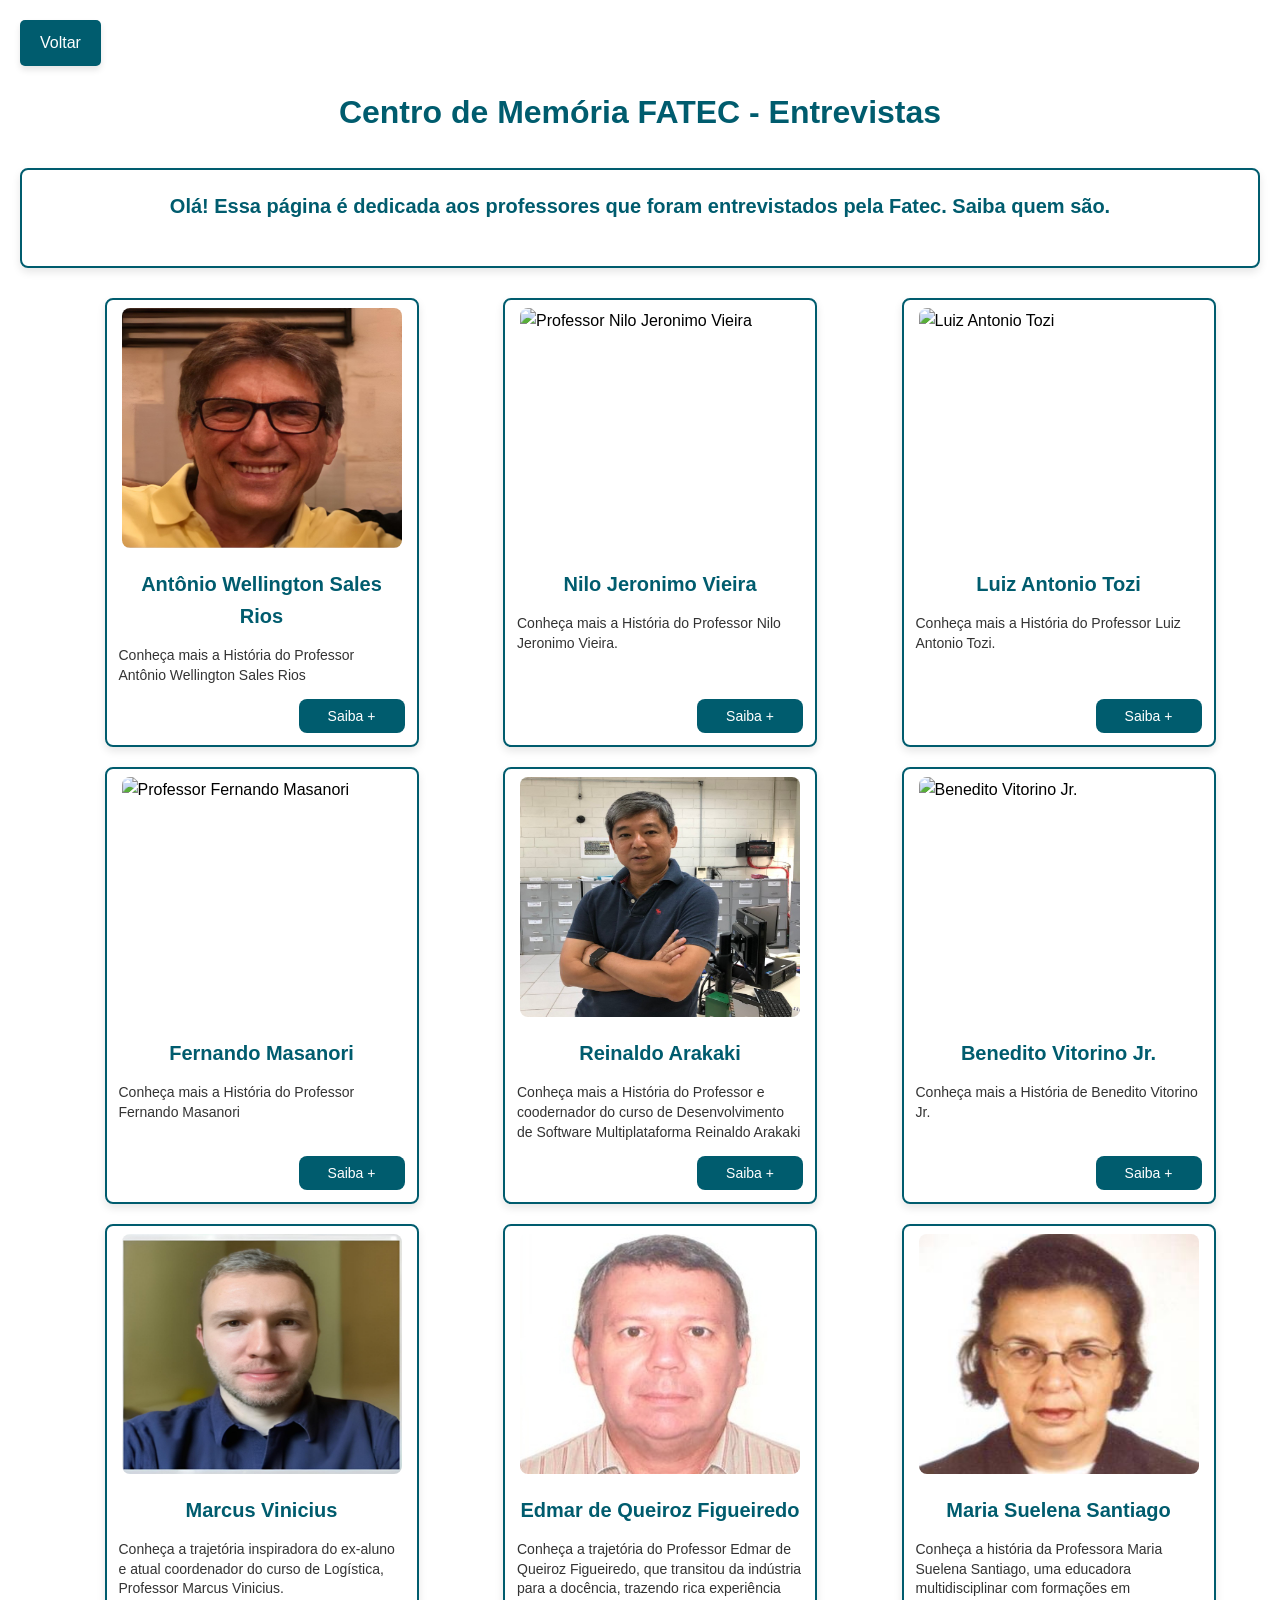
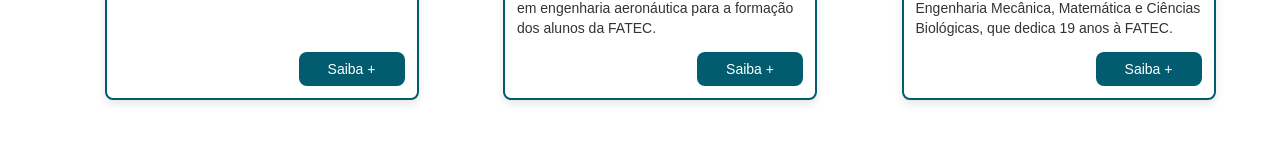
==== templates individuais/entrevistas.html @ 005e8e5b "<docs> update" ====
<!DOCTYPE html>
<html lang="pt-br">

<head>
  <meta charset="UTF-8">
  <title>Centro de Memória FATEC</title>
  <link rel="stylesheet" href="../statics/styles/cards.css">
  <link rel="stylesheet" href="../statics/styles/information.css">
</head>

<body>
  <a href="../index.html" class="btn-voltar">Voltar</a>

  <h1 id="titulo-principal">Centro de Memória FATEC - Entrevistas</h1>

  <div class="card-introducao" style="width: auto;">
    <div class="card-content-introducao">
      <h3 class="card-title">Olá! Essa página é dedicada aos professores que foram entrevistados pela
        Fatec.
        Saiba quem são.</h3>
    </div>
  </div>

  <div class="card-container">
    <div class="card">
      <div class="card-image-container">
        <img src="../statics/imgs/pessoas/sales/sales2.jpg" alt="Professor Antônio Wellington Sales Rios"
          class="card-image">
      </div>
      <div class="card-content">
        <h3 class="card-title">Antônio Wellington Sales Rios</h3>
        <p class="card-text">Conheça mais a História do Professor Antônio Wellington Sales Rios</p>
        <a href="sales.html" class="saiba-mais" data-id="sales">Saiba +</a>
      </div>
    </div>



    <div class="card">
      <div class="card-image-container">
        <img src="../statics/imgs/pessoas/jeronimo/jeronimo3.jpeg" alt="Professor Nilo Jeronimo Vieira"
          class="card-image">
      </div>
      <div class="card-content">
        <h3 class="card-title">Nilo Jeronimo Vieira</h3>
        <p class="card-text">Conheça mais a História do Professor Nilo Jeronimo Vieira.</p>
        <a href="jeronimo.html" class="saiba-mais" data-id="jeronimo">Saiba +</a>
      </div>
    </div>



    <div class="card">
      <div class="card-image-container">
        <img src="../statics/imgs/pessoas/tozi/tozi.png" alt="Luiz Antonio Tozi" class="card-image">
      </div>
      <div class="card-content">
        <h3 class="card-title">Luiz Antonio Tozi</h3>
        <p class="card-text">Conheça mais a História do Professor Luiz Antonio Tozi.</p>
        <a href="tozi.html" class="saiba-mais" data-id="tozi">Saiba +</a>
      </div>
    </div>



    <div class="card">
      <div class="card-image-container">
        <img src="../statics/imgs/pessoas/masanori/masanori7.jpeg" alt="Professor Fernando Masanori" class="card-image">
      </div>
      <div class="card-content">
        <h3 class="card-title">Fernando Masanori</h3>
        <p class="card-text">Conheça mais a História do Professor Fernando Masanori</p>
        <a href="masanori.html" class="saiba-mais" data-id="masanori">Saiba +</a>
      </div>
    </div>


    <div class="card">
      <div class="card-image-container">
        <img src="../statics/imgs/pessoas/arakaki/arakaki.jpg" alt="Coordenador Reinaldo Arakaki" class="card-image">
      </div>
      <div class="card-content">
        <h3 class="card-title">Reinaldo Arakaki</h3>
        <p class="card-text">Conheça mais a História do Professor e coodernador do curso de
          Desenvolvimento de Software Multiplataforma Reinaldo Arakaki</p>
        <a href="arakaki.html" class="saiba-mais" data-id="arakaki">Saiba +</a>
      </div>
    </div>


    <div class="card">
      <div class="card-image-container">
        <img src="../statics/imgs/pessoas/benedito/bene(1).jpeg" alt="Benedito Vitorino Jr." class="card-image">
      </div>
      <div class="card-content">
        <h3 class="card-title">Benedito Vitorino Jr.</h3>
        <p class="card-text">Conheça mais a História de Benedito Vitorino Jr.</p>
        <a href="benedito.html" class="saiba-mais" data-id="benedito">Saiba +</a>
      </div>
    </div>

    <div class="card">
      <div class="card-image-container">
        <img src="../statics/imgs/pessoas/marcus/marcus1.jpg" alt="Coordenador Marcus Vinicius" class="card-image">
      </div>
      <div class="card-content">
        <h3 class="card-title">Marcus Vinicius</h3>
        <p class="card-text">Conheça a trajetória inspiradora do ex-aluno e atual coordenador do curso de
          Logística, Professor Marcus Vinicius.</p>
        <a href="marcus.html" class="saiba-mais" data-id="marcus">Saiba +</a>
      </div>
    </div>


    <div class="card">
      <div class="card-image-container">
        <img src="../statics/imgs/pessoas/edmar.png" alt="Professor Edmar de Queiroz Figueiredo" class="card-image">
      </div>
      <div class="card-content">
        <h3 class="card-title">Edmar de Queiroz Figueiredo</h3>
        <p class="card-text">Conheça a trajetória do Professor Edmar de Queiroz Figueiredo, que transitou da indústria para a docência, trazendo rica experiência em engenharia aeronáutica para a formação dos alunos da FATEC.</p>
        <a href="edmar.html" class="saiba-mais" data-id="edmar">Saiba +</a>
      </div>
    </div>


    <div class="card">
      <div class="card-image-container">
        <img src="../statics/imgs/pessoas/suelena.png" alt="Professora Maria Suelena Santiago" class="card-image">
      </div>
      <div class="card-content">
        <h3 class="card-title">Maria Suelena Santiago</h3>
        <p class="card-text">Conheça a história da Professora Maria Suelena Santiago, uma educadora multidisciplinar com formações em Engenharia Mecânica, Matemática e Ciências Biológicas, que dedica 19 anos à FATEC.</p>
        <a href="suelena.html" class="saiba-mais" data-id="suelena">Saiba +</a>
      </div>
    </div>


  </div>
  <section id="informacoes-detalhadas" style="display: none;">
  </section>
  <script type="module" src="../statics/js/script.js"></script>

</body>

</html>
---- statics/styles/cards.css ----
:root {
  --primary-color: #005c6e;
  --text-color: #333;
  --link-color: #0066cc;
  --bg-light: #f5f5f5;
  --bg-lighter: #f0f8ff;
  --border-accent: #003366;
  --shadow: 0 4px 8px rgba(0, 0, 0, 0.1);
  --border-radius: 8px;
  --spacing-sm: 8px;
  --spacing-md: 12px;
  --spacing-lg: 15px;
  --spacing-xl: 20px;
  --spacing-xxl: 30px;
  --spacing-xxxl: 40px;
  --card-width: 300px;
}

body {
  font-family: Arial, sans-serif;
  max-width: none;
  margin: 0;
  padding: 20px;
  line-height: 1.6;
}

h1 {
  color: var(--primary-color);
  text-align: center;
  margin-bottom: var(--spacing-xxl);
}

a {
  color: var(--link-color);
  text-decoration: none;
  transition: text-decoration 0.2s ease;
}

a:hover {
  text-decoration: underline;
}


.secao {
  background-color: var(--bg-light);
  padding: var(--spacing-lg);
  border-radius: var(--border-radius);
  margin-bottom: var(--spacing-lg);
}

.documento,
.entrevista,
.catalogo {
  background-color: var(--bg-lighter);
  padding: var(--spacing-sm);
  margin-bottom: var(--spacing-sm);
  border-radius: var(--border-radius);
  border-left: 4px solid var(--border-accent);
}

.card-container {
  display: flex;
  justify-content: space-evenly;
  flex-wrap: wrap;
  gap: 20px;
  margin: 30px auto;
  padding: 0 20px;
  width: 100%;
}

.card-introducao {
  width: 1200px;
  height: auto;
  border: 2px solid #005c6e;
  border-radius: 8px;
  overflow: hidden;
  box-shadow: 0 4px 8px rgba(0, 0, 0, 0.1);
  position: relative;
  padding-bottom: 40px;
}

.card {
  flex: 0 0 25%;
  /* flex: 1; */
  min-width: 250px;
  max-width: 350px;
  height: auto;
  border: 2px solid var(--primary-color);
  border-radius: var(--border-radius);
  overflow: hidden;
  box-shadow: var(--shadow);
  position: relative;
  padding-bottom: var(--spacing-xxxl);
}

.card-image-container {
  padding: var(--spacing-sm) var(--spacing-lg) 0;
}

.card-image {
  width: 100%;
  height: 240px;
  display: block;
  object-fit: fill;
  border-radius: var(--border-radius);
}

.card-content {
  padding: 0 var(--spacing-md) var(--spacing-md);
}

.card-title {
  color: var(--primary-color);
  font-size: var(--spacing-xl);
  border-radius: 25px;
  margin-bottom: 4px;
  text-align: center;
}

.card-text {
  margin-bottom: var(--spacing-sm);
  color: var(--text-color);
  font-size: 14px;
  line-height: 1.4;
  overflow-wrap: break-word;
  word-wrap: break-word;
}

.saiba-mais {
  display: block;
  width: 90px;
  background-color: var(--primary-color);
  color: white;
  text-align: center;
  padding: 6px var(--spacing-sm);
  border-radius: var(--border-radius);
  text-decoration: none;
  position: absolute;
  bottom: var(--spacing-md);
  right: var(--spacing-md);
  font-size: 14px;
  transition: opacity 0.2s ease;
}

.btn-voltar {
  display: inline-block;
  padding: 10px 20px;
  background-color: var(--primary-color);
  ;
  /* verde bonito */
  color: white;
  text-decoration: none;
  font-size: 16px;
  border-radius: 5px;
  transition: background-color 0.3s ease;
  box-shadow: 0 4px 6px rgba(0, 0, 0, 0.1);
}

.btn-voltar:hover {
  background-color: var(--primary-color);
}


.saiba-mais:hover {
  opacity: 0.9;
}

@media (max-width: 1200px) {
  .card-container {
    grid-template-columns: repeat(3, 1fr);
  }
}

@media (max-width: 768px) {
  .card-container {
    grid-template-columns: repeat(2, 1fr);
  }
}

@media (max-width: 480px) {
  .card-container {
    grid-template-columns: 1fr;
  }
}
---- statics/styles/information.css ----
.info-container {
  max-width: 750px;
  margin: 40px auto;
  border: 2px solid #005c6e;
  border-radius: 8px;
  padding: 20px;
  background-color: #f0f8ff;
  box-shadow: 0 4px 8px rgba(0, 0, 0, 0.1);
}

.info-content {
  display: flex;
  flex-direction: column;
  gap: 15px;
}

.info-title {
  color: #005c6e;
  text-align: center;
  font-size: 24px;
  margin-bottom: 15px;
}

.info-bio {
  line-height: 1.6;
  color: #333;
  text-align: justify;
}

.info-image {
  float: left;
  max-width: 250px;
  margin-right: 20px;
  margin-bottom: 10px;
  border-radius: 8px;
}

.info-sources {
  margin-top: 20px;
  font-size: 12px;
  color: #666;
}

.botoes-navegacao {
  display: flex;
  gap: 20px;
  justify-content: center;
  margin: 20px auto;
}

.botao-voltar {
  display: block;
  padding: 8px 15px;
  background-color: #005c6e;
  color: white;
  border: none;
  border-radius: 4px;
  cursor: pointer;
  font-size: 14px;
}

.botao-fechar {
  display: block;
  padding: 8px 15px;
  background-color: #005c6e;
  color: white;
  border: none;
  border-radius: 4px;
  cursor: pointer;
  font-size: 14px;
}

@media (max-width: 768px) {
  .info-image {
    float: none;
    display: block;
    margin: 0 auto 15px;
    max-width: 100%;
  }
}
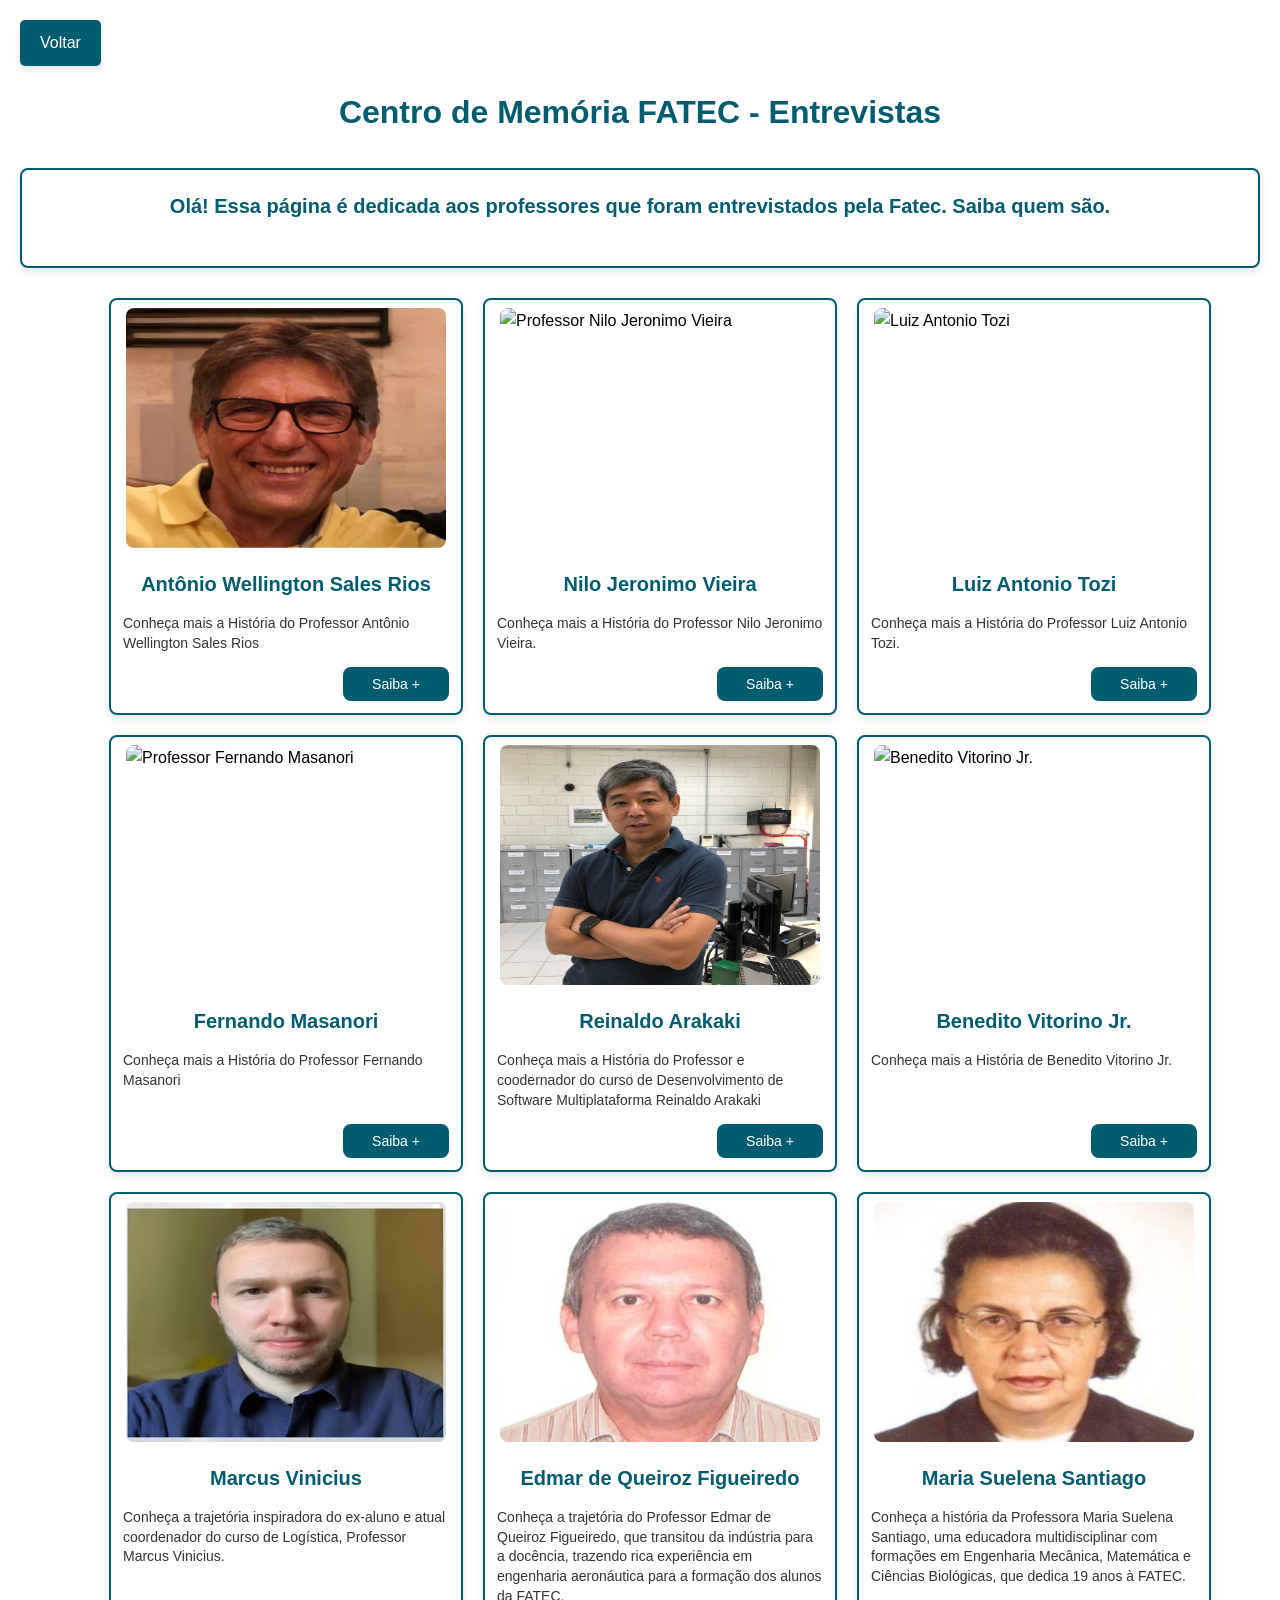
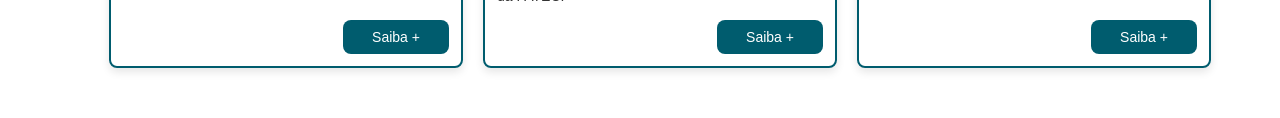
==== commit 213a7196: "<style>finalização cards" ====
--- a/templates individuais/entrevistas.html
+++ b/templates individuais/entrevistas.html
@@ -21,7 +21,7 @@
     </div>
   </div>
 
-  <div class="card-container">
+  <div class="card-container entrevistas-container">
     <div class="card">
       <div class="card-image-container">
         <img src="../statics/imgs/pessoas/sales/sales2.jpg" alt="Professor Antônio Wellington Sales Rios"
--- a/statics/styles/cards.css
+++ b/statics/styles/cards.css
@@ -181,4 +181,29 @@
   .card-container {
     grid-template-columns: 1fr;
   }
+}
+
+.entrevistas-container {
+  display: flex;
+  flex-wrap: wrap;
+  justify-content: center;
+  gap: 20px;
+}
+
+.entrevistas-container .card {
+  flex: 0 1 calc(33.33% - 20px);
+  min-width: 250px;
+  max-width: 350px;
+}
+
+@media (max-width: 1024px) {
+  .entrevistas-container .card {
+    flex: 0 1 calc(50% - 20px);
+  }
+}
+
+@media (max-width: 768px) {
+  .entrevistas-container .card {
+    flex: 0 1 100%;
+  }
 }
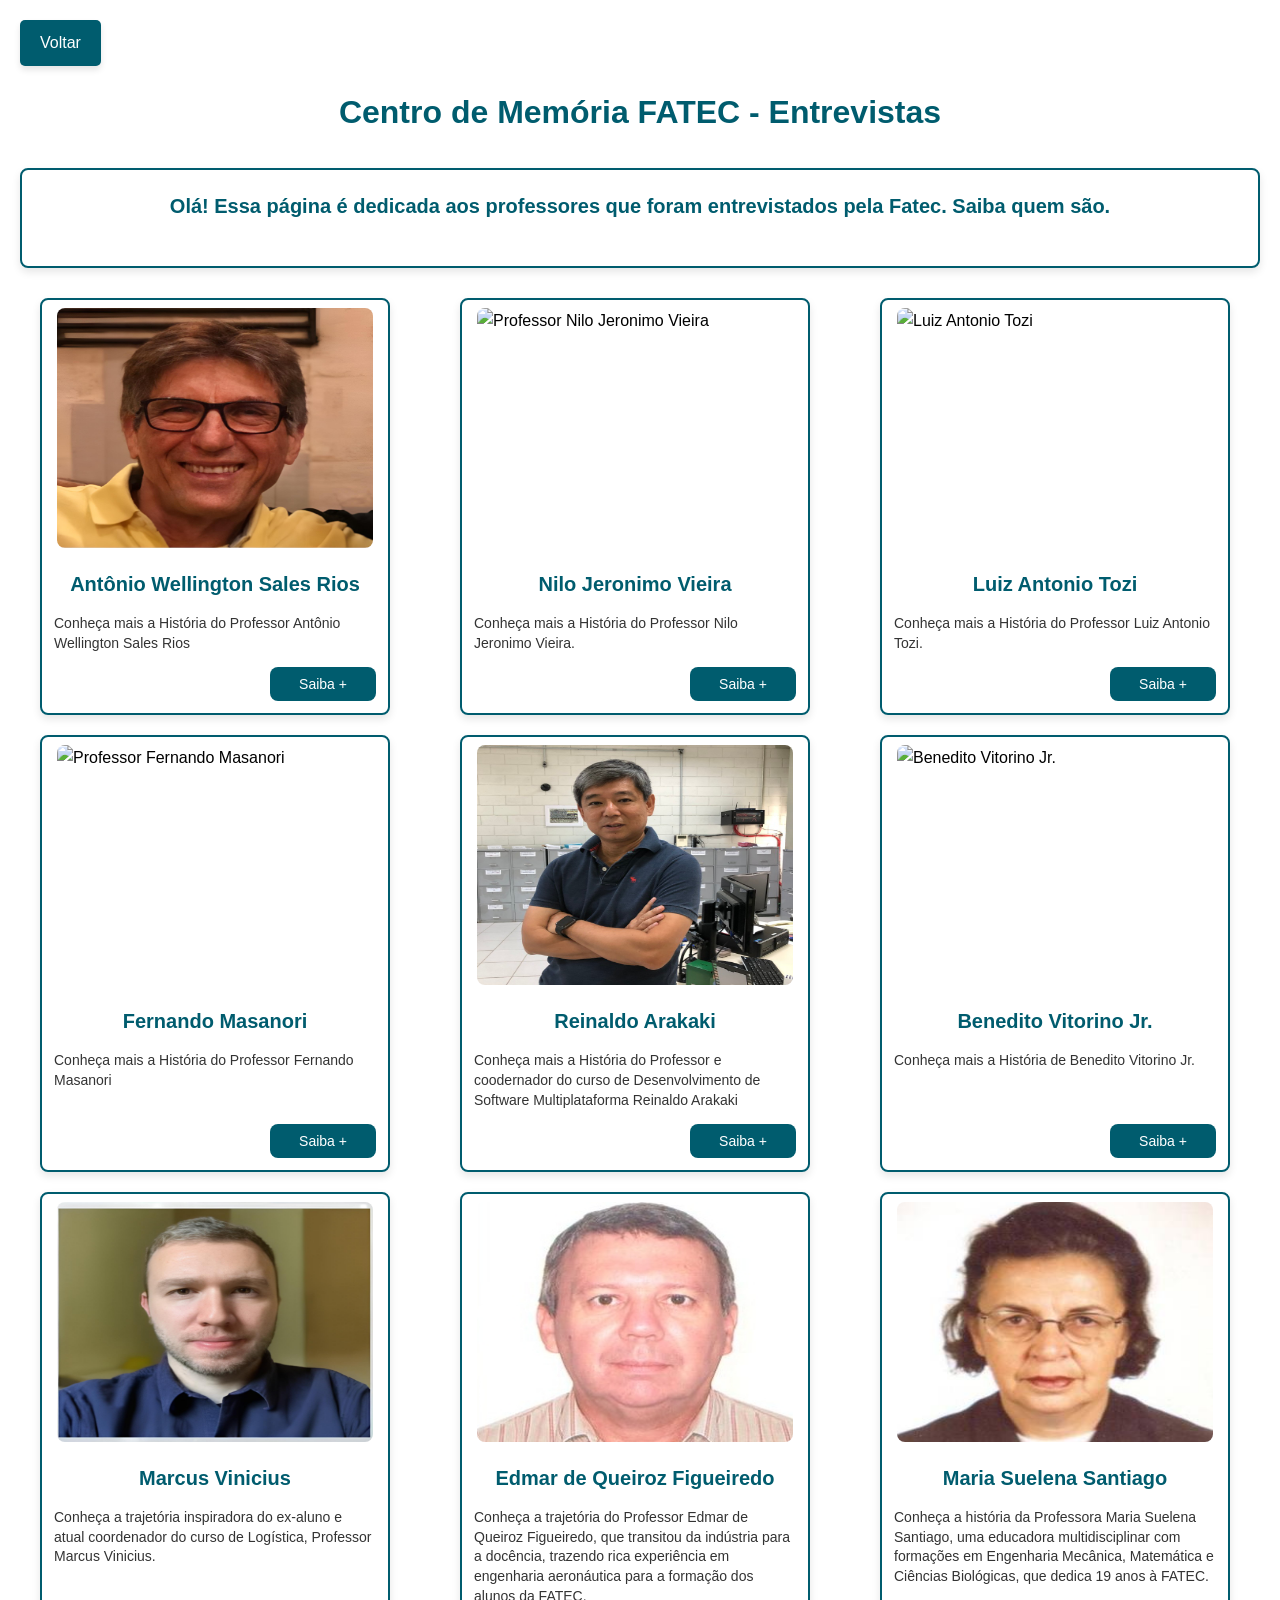
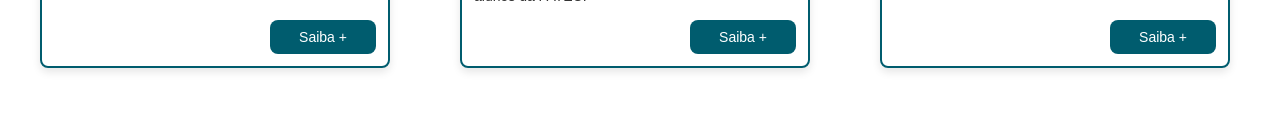
==== commit d0e5eb89: "fix: arrumando onde armazenam as imagens do professor Edmar e Suelena." ====
--- a/templates individuais/entrevistas.html
+++ b/templates individuais/entrevistas.html
@@ -114,7 +114,7 @@
 
     <div class="card">
       <div class="card-image-container">
-        <img src="../statics/imgs/pessoas/edmar.png" alt="Professor Edmar de Queiroz Figueiredo" class="card-image">
+        <img src="../statics/imgs/pessoas/edmar/edmar.png" alt="Professor Edmar de Queiroz Figueiredo" class="card-image">
       </div>
       <div class="card-content">
         <h3 class="card-title">Edmar de Queiroz Figueiredo</h3>
@@ -126,7 +126,7 @@
 
     <div class="card">
       <div class="card-image-container">
-        <img src="../statics/imgs/pessoas/suelena.png" alt="Professora Maria Suelena Santiago" class="card-image">
+        <img src="../statics/imgs/pessoas/suelena/suelena.png" alt="Professora Maria Suelena Santiago" class="card-image">
       </div>
       <div class="card-content">
         <h3 class="card-title">Maria Suelena Santiago</h3>
--- a/statics/styles/cards.css
+++ b/statics/styles/cards.css
@@ -81,7 +81,6 @@
 
 .card {
   flex: 0 0 25%;
-  /* flex: 1; */
   min-width: 250px;
   max-width: 350px;
   height: auto;
@@ -146,8 +145,6 @@
   display: inline-block;
   padding: 10px 20px;
   background-color: var(--primary-color);
-  ;
-  /* verde bonito */
   color: white;
   text-decoration: none;
   font-size: 16px;
@@ -184,26 +181,24 @@
 }
 
 .entrevistas-container {
-  display: flex;
-  flex-wrap: wrap;
-  justify-content: center;
+  display: grid;
+  grid-template-columns: repeat(3, 1fr);
   gap: 20px;
 }
 
 .entrevistas-container .card {
-  flex: 0 1 calc(33.33% - 20px);
-  min-width: 250px;
-  max-width: 350px;
+  width: 100%;
+  box-sizing: border-box;
 }
 
 @media (max-width: 1024px) {
-  .entrevistas-container .card {
-    flex: 0 1 calc(50% - 20px);
+  .entrevistas-container {
+    grid-template-columns: repeat(2, 1fr);
   }
 }
 
 @media (max-width: 768px) {
-  .entrevistas-container .card {
-    flex: 0 1 100%;
+  .entrevistas-container {
+    grid-template-columns: 1fr;
   }
 }
--- a/statics/styles/information.css
+++ b/statics/styles/information.css
@@ -70,6 +70,50 @@
   font-size: 14px;
 }
 
+#pdf-modal {
+  display: none;
+  position: fixed;
+  top: 0;
+  left: 0;
+  width: 100%;
+  height: 100%;
+  background: rgba(0, 0, 0, 0.85);
+  justify-content: center;
+  align-items: center;
+  z-index: 9999;
+}
+
+#pdf-container {
+  position: relative;
+  width: 90%;
+  max-width: 1200px;
+  height: 95%;
+  background: #fff;
+  border-radius: 8px;
+  overflow: auto;
+}
+
+#pdf-viewer, #pdf-html-container {
+  width: 100%;
+  height: 100%;
+  border: none;
+  display: block;  
+}
+
+#fechar-pdf {
+  position: absolute;
+  top: 10px;
+  right: 5%;
+  z-index: 10;
+  background: #ff4d4d;
+  color: white;
+  border: none;
+  padding: 8px 12px;
+  border-radius: 4px;
+  cursor: pointer;
+  font-weight: bold;
+}
+
 @media (max-width: 768px) {
   .info-image {
     float: none;
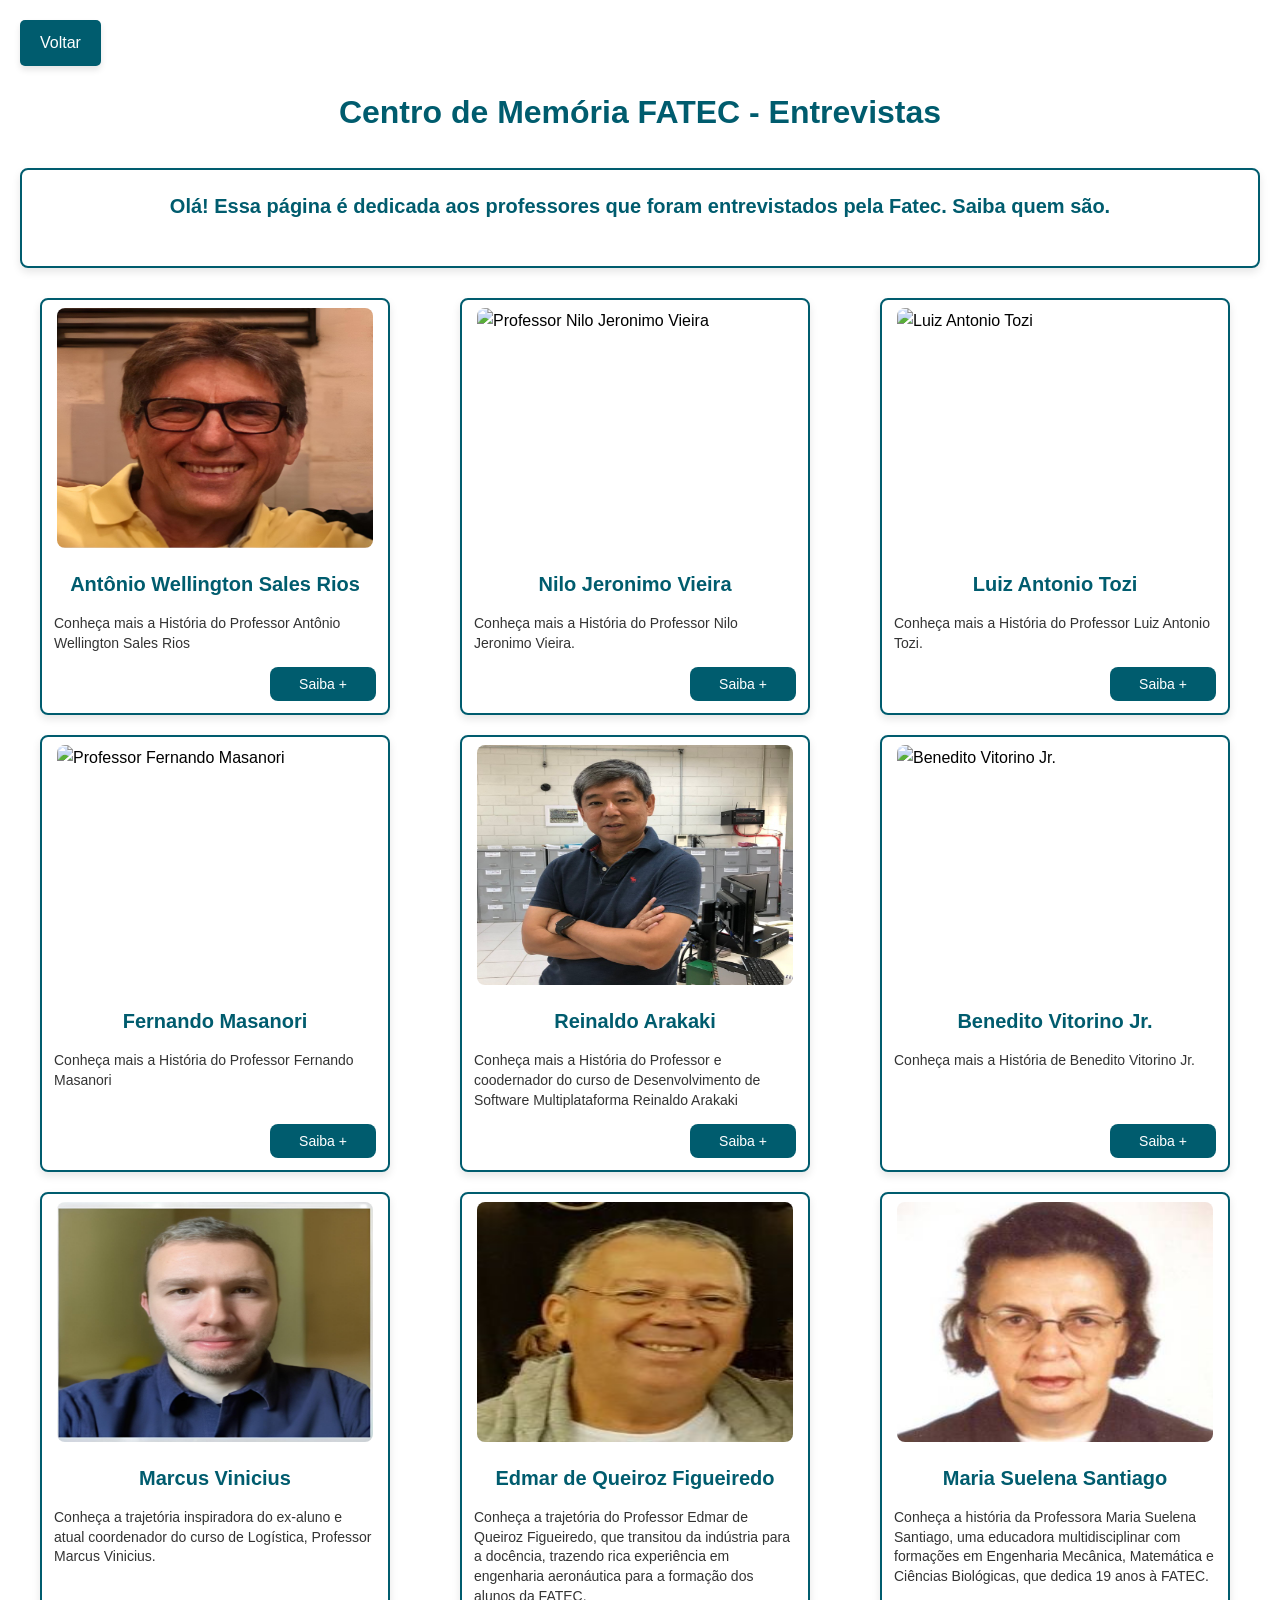
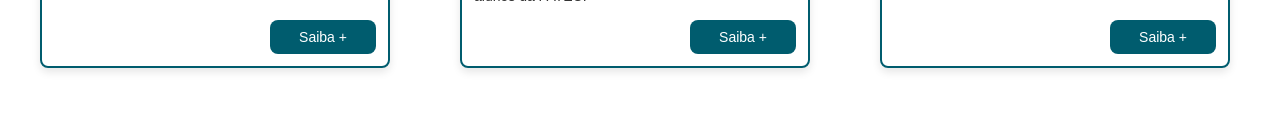
==== commit 0a4b32a0: "style: alterações finais" ====
--- a/templates individuais/entrevistas.html
+++ b/templates individuais/entrevistas.html
@@ -114,7 +114,7 @@
 
     <div class="card">
       <div class="card-image-container">
-        <img src="../statics/imgs/pessoas/edmar/edmar.png" alt="Professor Edmar de Queiroz Figueiredo" class="card-image">
+        <img src="../statics/imgs/pessoas/edmar/edmar 2.jpeg" alt="Professor Edmar de Queiroz Figueiredo" class="card-image">
       </div>
       <div class="card-content">
         <h3 class="card-title">Edmar de Queiroz Figueiredo</h3>
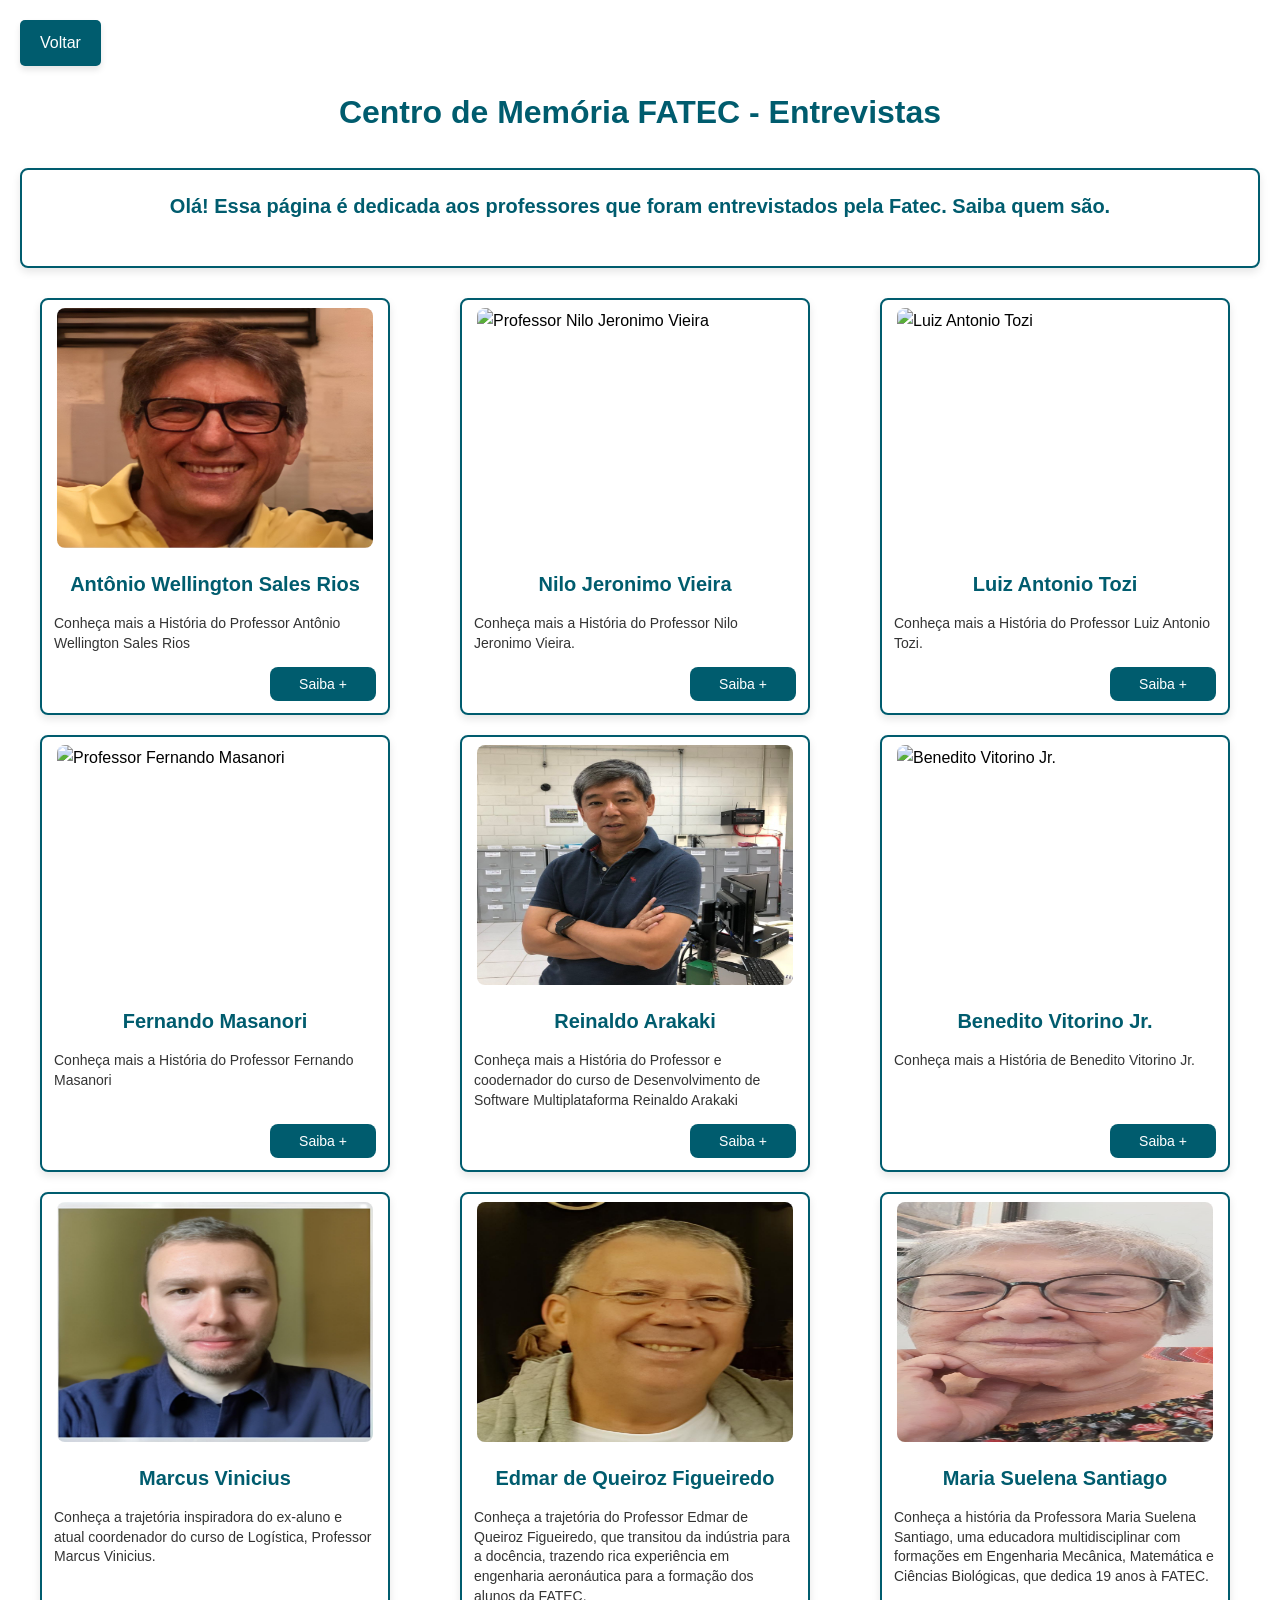
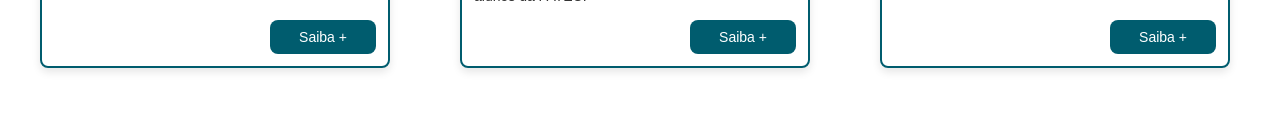
==== commit d2abb85a: "docs: resumo do texto 20 anos" ====
--- a/templates individuais/entrevistas.html
+++ b/templates individuais/entrevistas.html
@@ -126,7 +126,7 @@
 
     <div class="card">
       <div class="card-image-container">
-        <img src="../statics/imgs/pessoas/suelena/suelena.png" alt="Professora Maria Suelena Santiago" class="card-image">
+        <img src="../statics/imgs/pessoas/suelena/suelena.jpeg" alt="Professora Maria Suelena Santiago" class="card-image">
       </div>
       <div class="card-content">
         <h3 class="card-title">Maria Suelena Santiago</h3>
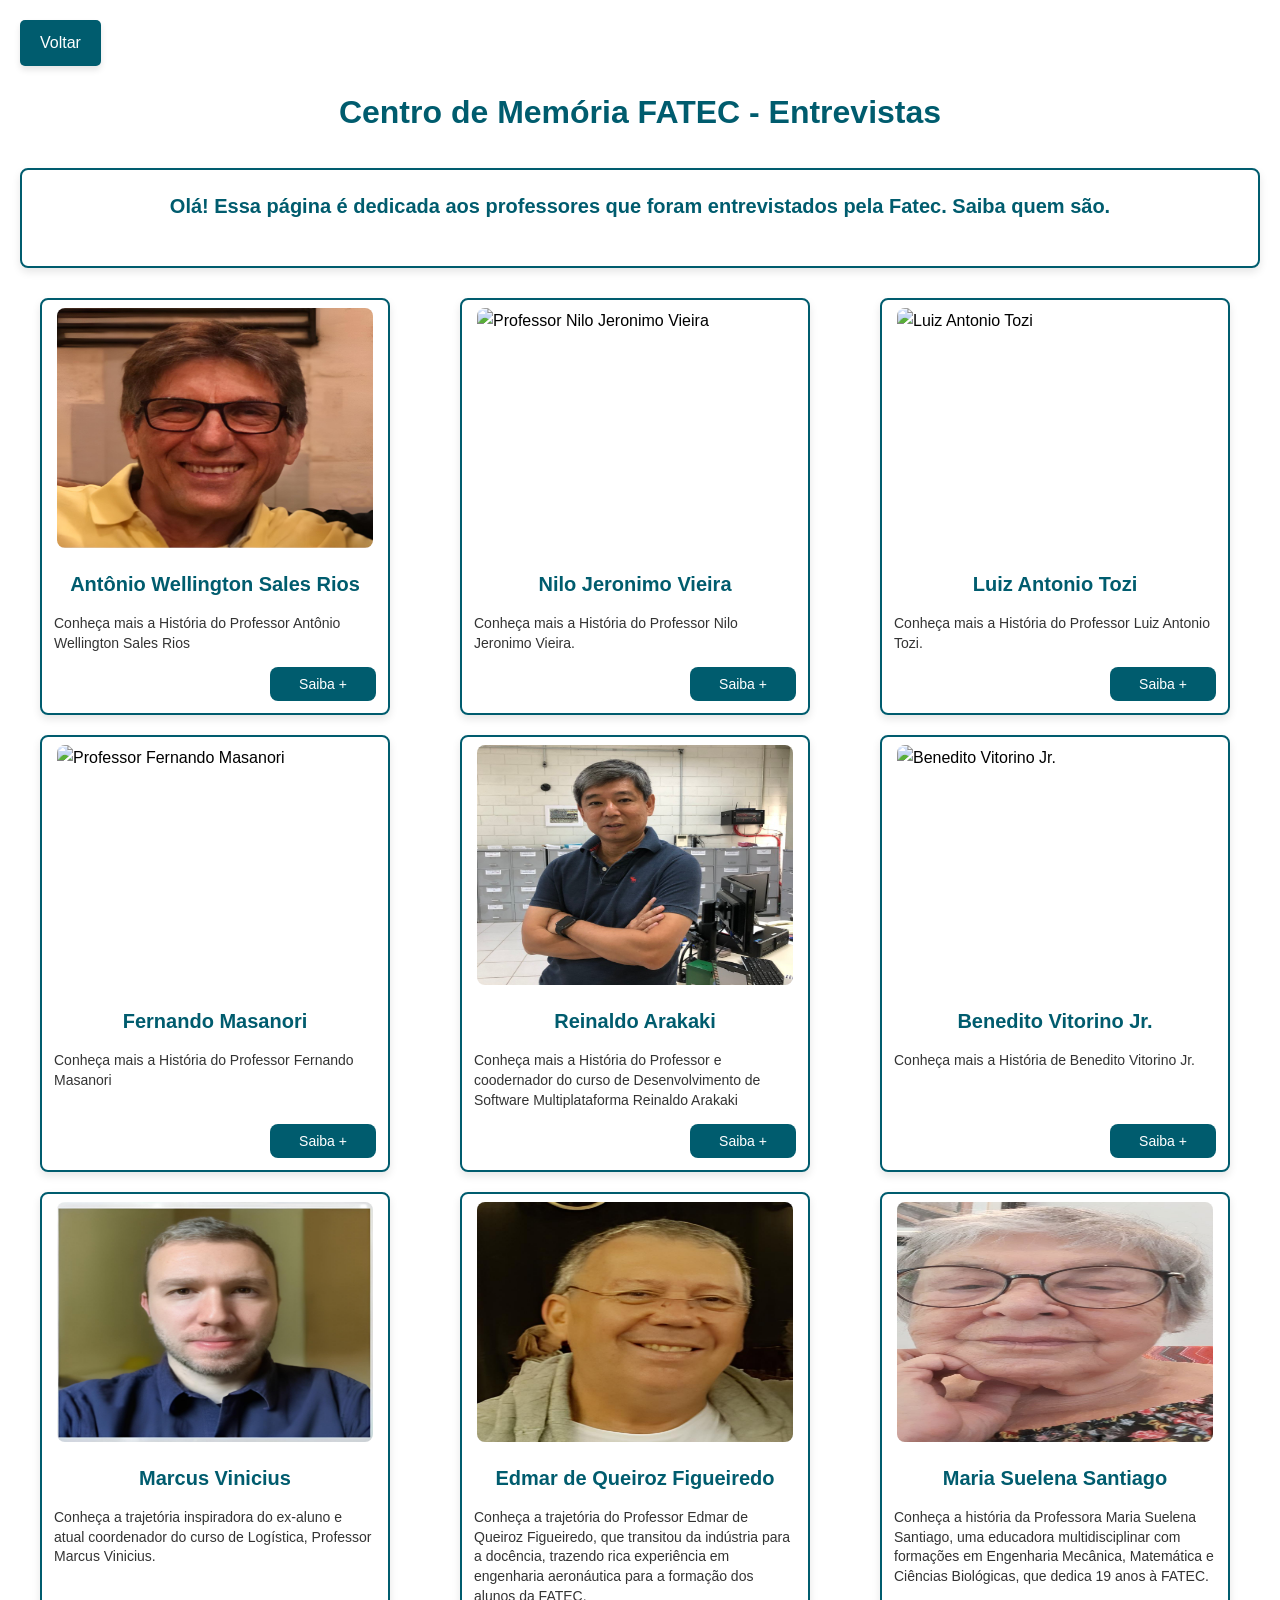
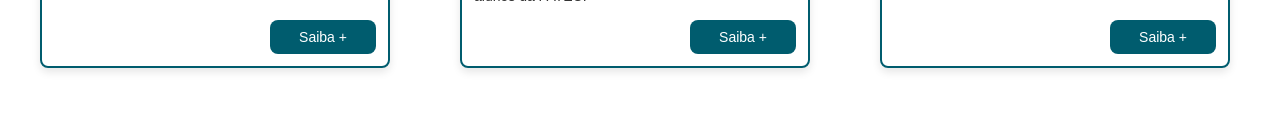
==== commit bc907202: "docs: video Centro Paula Souza" ====
--- a/templates individuais/entrevistas.html
+++ b/templates individuais/entrevistas.html
@@ -126,7 +126,7 @@
 
     <div class="card">
       <div class="card-image-container">
-        <img src="../statics/imgs/pessoas/suelena/suelena.jpeg" alt="Professora Maria Suelena Santiago" class="card-image">
+        <img src="../statics/imgs/pessoas/suelena/suelenaImagem.jpeg" alt="Professora Maria Suelena Santiago" class="card-image">
       </div>
       <div class="card-content">
         <h3 class="card-title">Maria Suelena Santiago</h3>
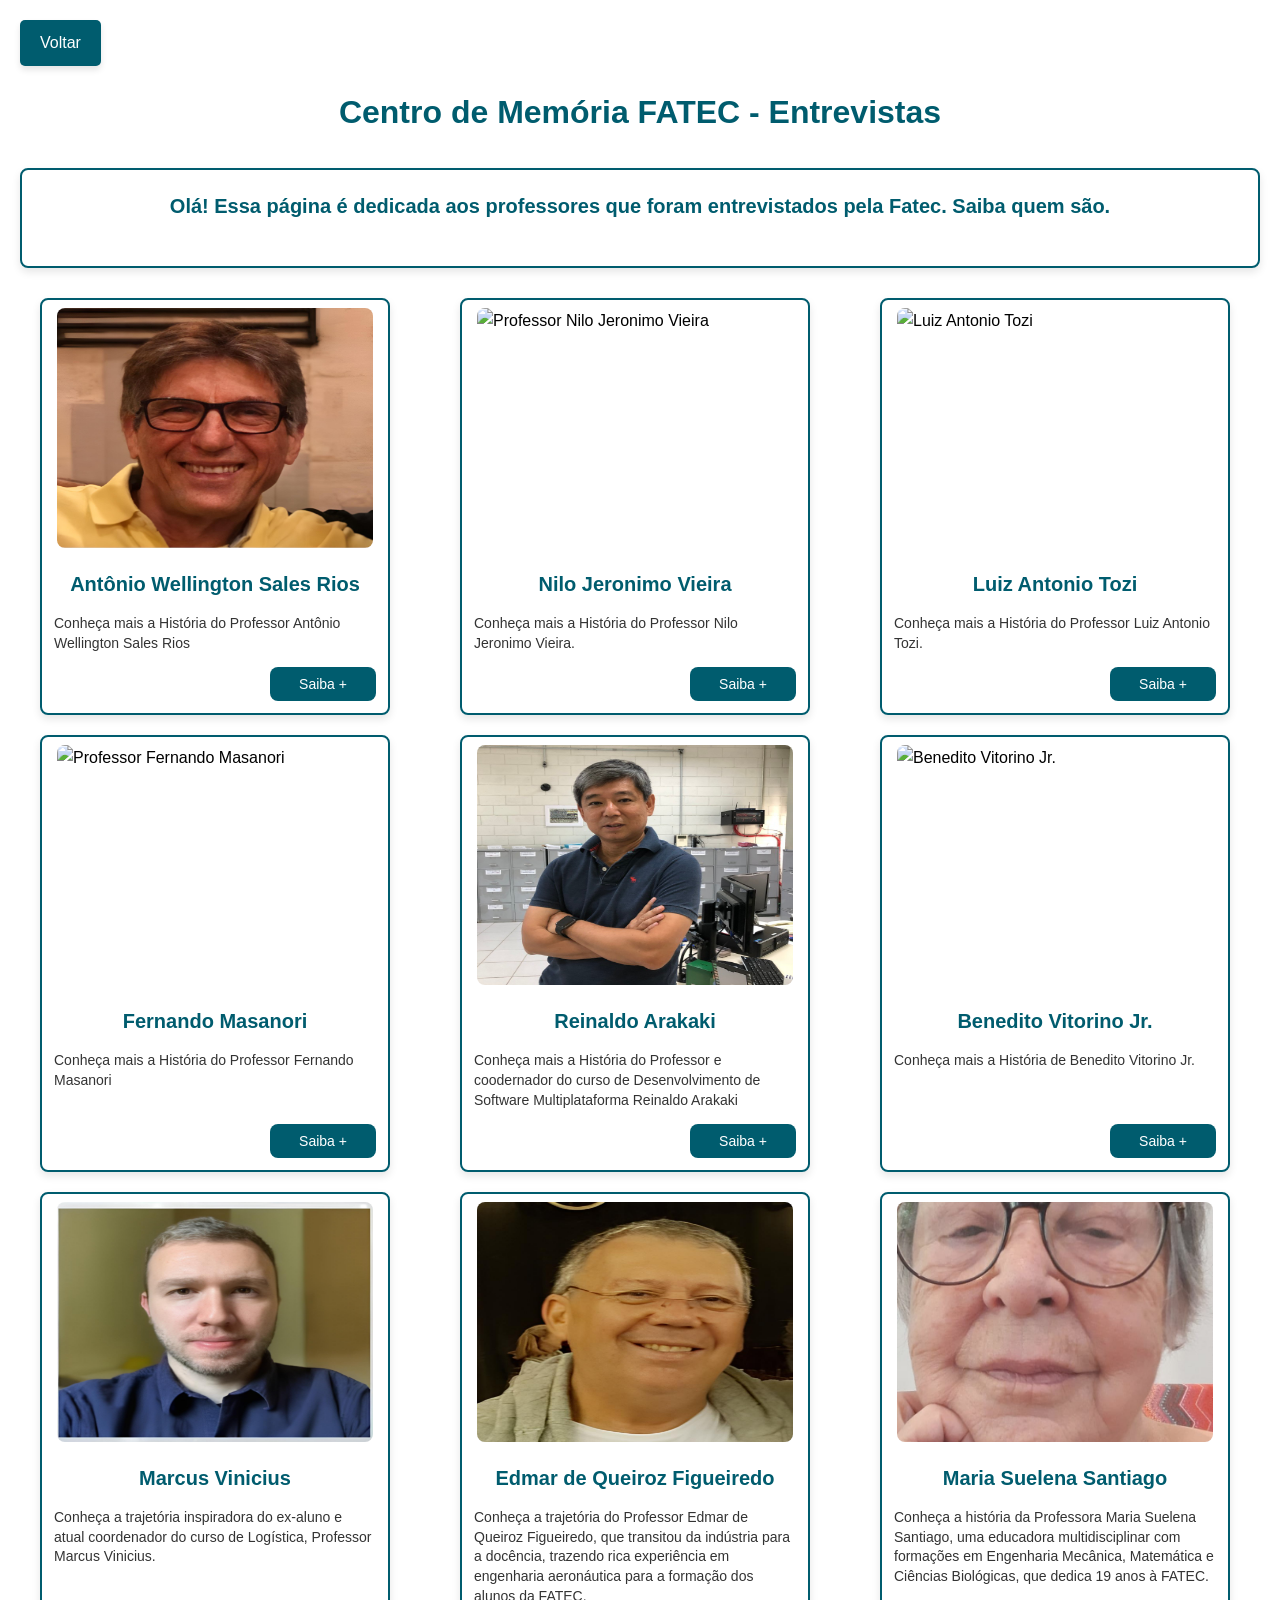
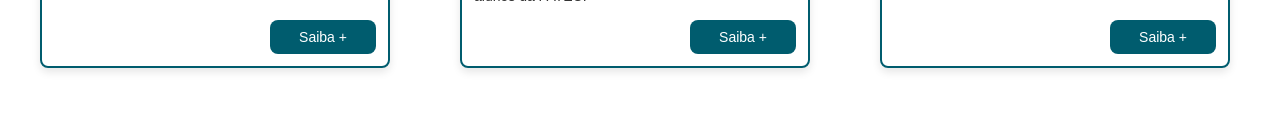
==== commit 174a38e3: "fix: imagem suelena" ====
--- a/templates individuais/entrevistas.html
+++ b/templates individuais/entrevistas.html
@@ -126,8 +126,7 @@
 
     <div class="card">
       <div class="card-image-container">
-        <img src="../statics/imgs/pessoas/suelena/suelenaImagem.jpeg" alt="Professora Maria Suelena Santiago" class="card-image">
-      </div>
+       <img src="../statics/imgs/pessoas/suelena/suelenaImagem.jpeg" alt="Professora Maria Suelena Santiago" class="card-image" style="object-fit: cover;">      </div>
       <div class="card-content">
         <h3 class="card-title">Maria Suelena Santiago</h3>
         <p class="card-text">Conheça a história da Professora Maria Suelena Santiago, uma educadora multidisciplinar com formações em Engenharia Mecânica, Matemática e Ciências Biológicas, que dedica 19 anos à FATEC.</p>
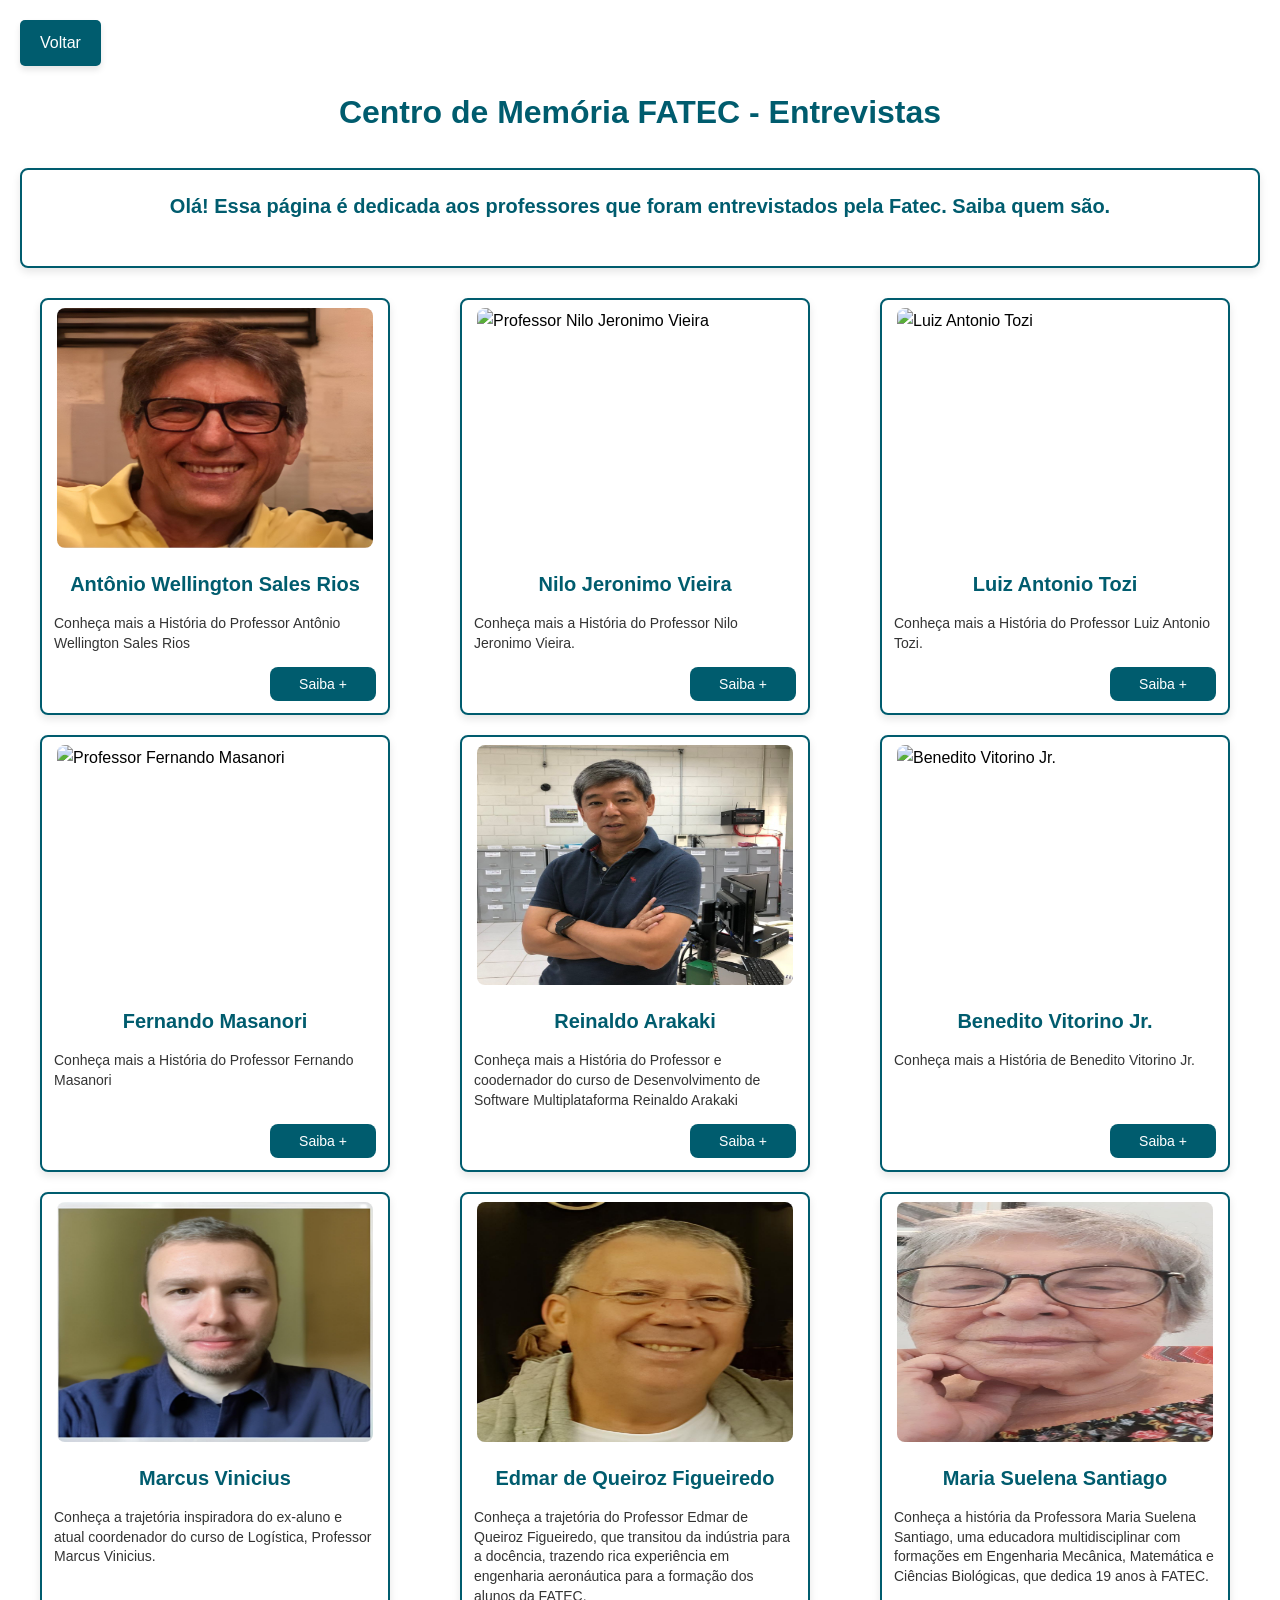
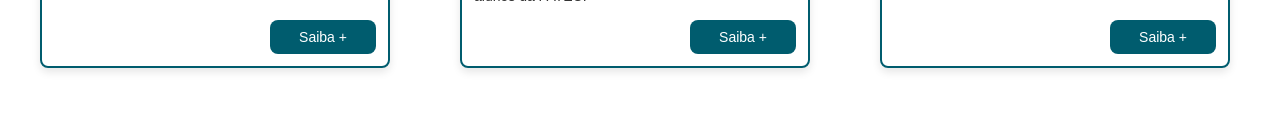
==== commit f55d6a5d: "fix: tamanho imagens" ====
--- a/templates individuais/entrevistas.html
+++ b/templates individuais/entrevistas.html
@@ -126,7 +126,8 @@
 
     <div class="card">
       <div class="card-image-container">
-       <img src="../statics/imgs/pessoas/suelena/suelenaImagem.jpeg" alt="Professora Maria Suelena Santiago" class="card-image" style="object-fit: cover;">      </div>
+        <img src="../statics/imgs/pessoas/suelena/suelenaImagem.jpeg" alt="Professora Maria Suelena Santiago" class="card-image">
+      </div>
       <div class="card-content">
         <h3 class="card-title">Maria Suelena Santiago</h3>
         <p class="card-text">Conheça a história da Professora Maria Suelena Santiago, uma educadora multidisciplinar com formações em Engenharia Mecânica, Matemática e Ciências Biológicas, que dedica 19 anos à FATEC.</p>
